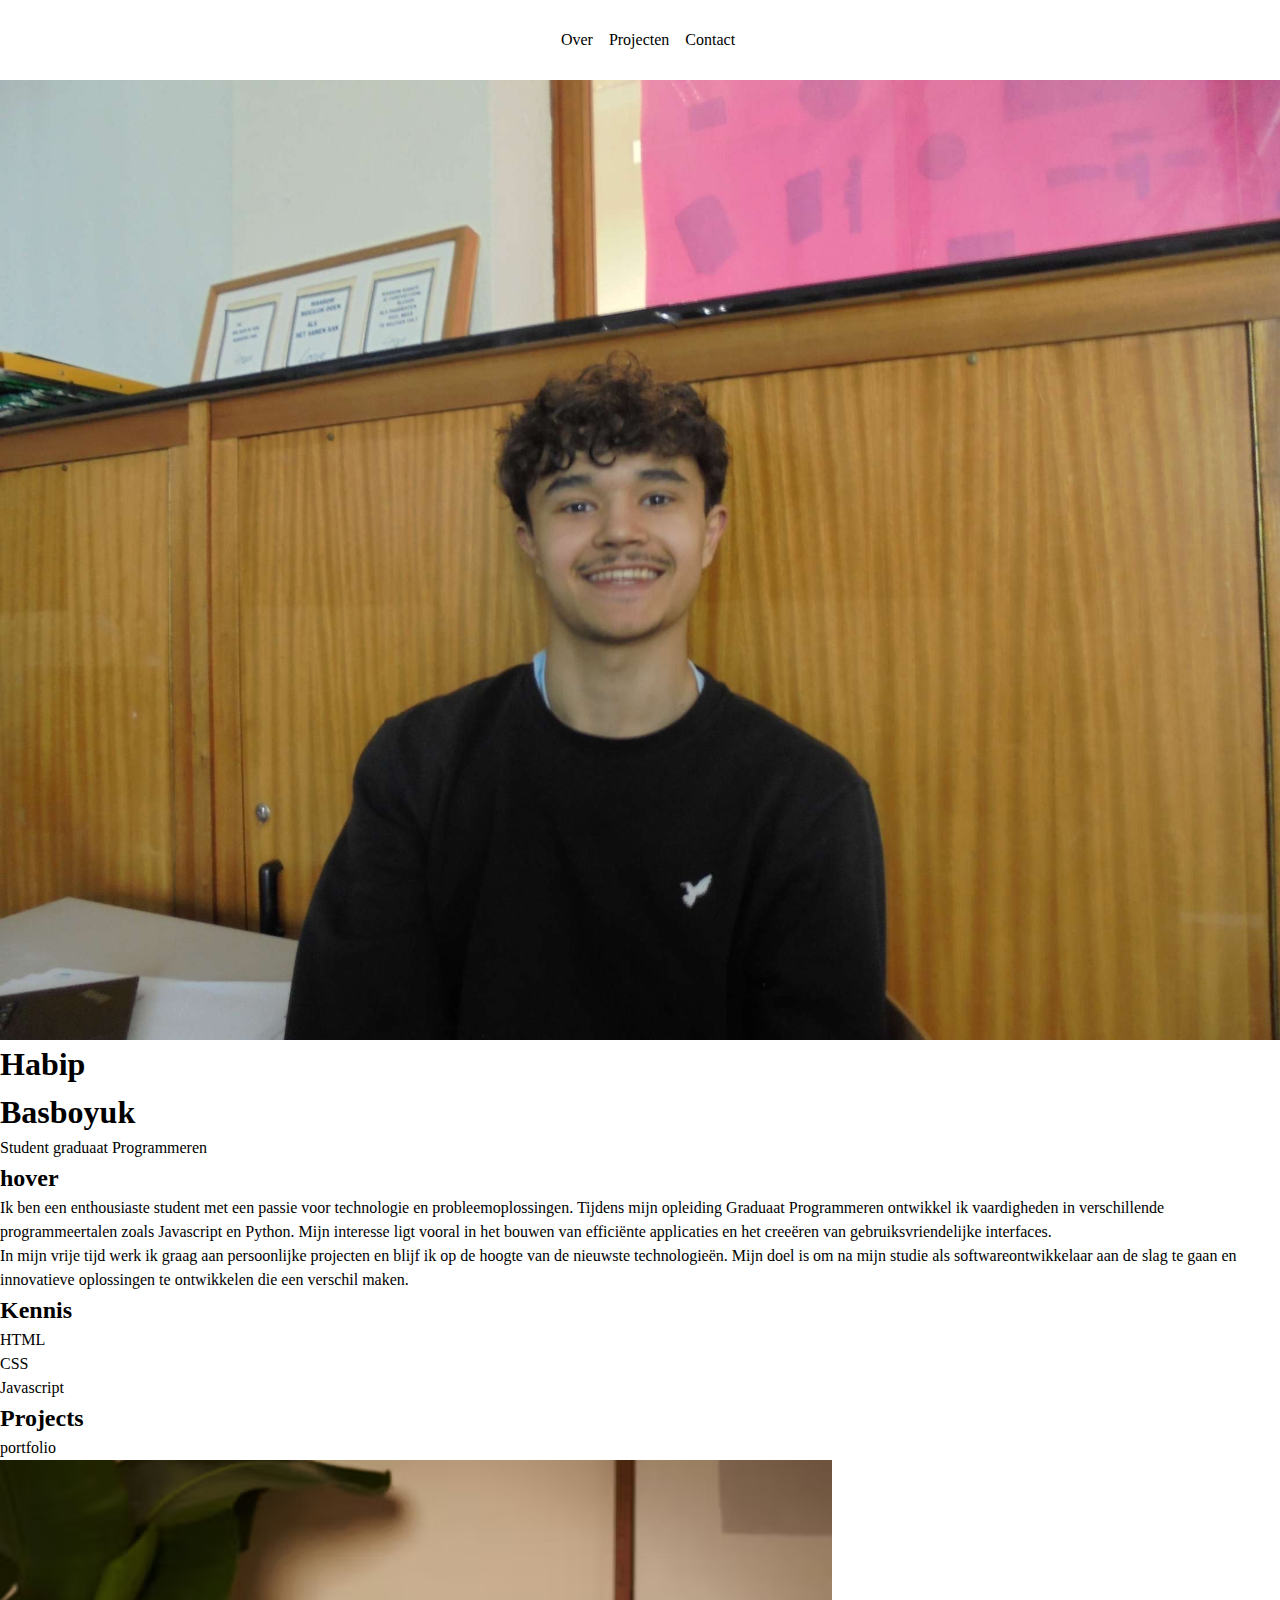
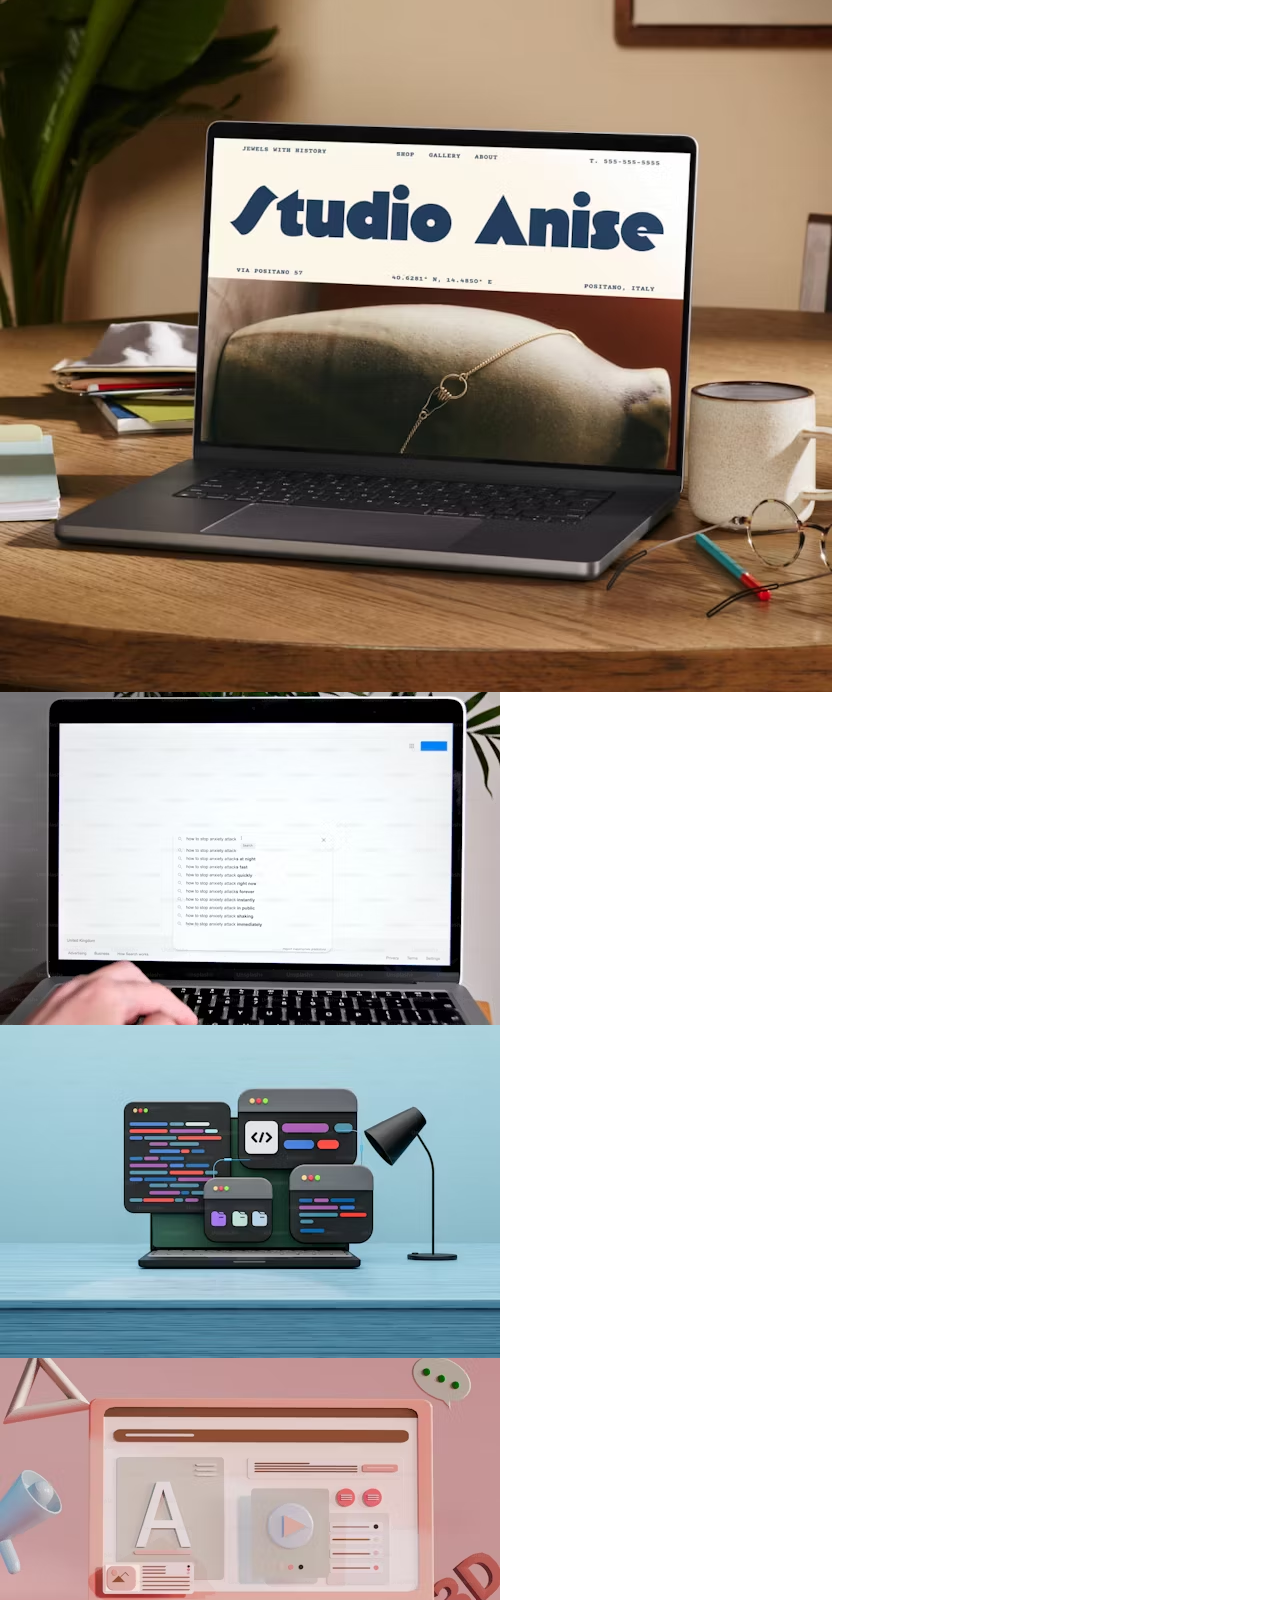
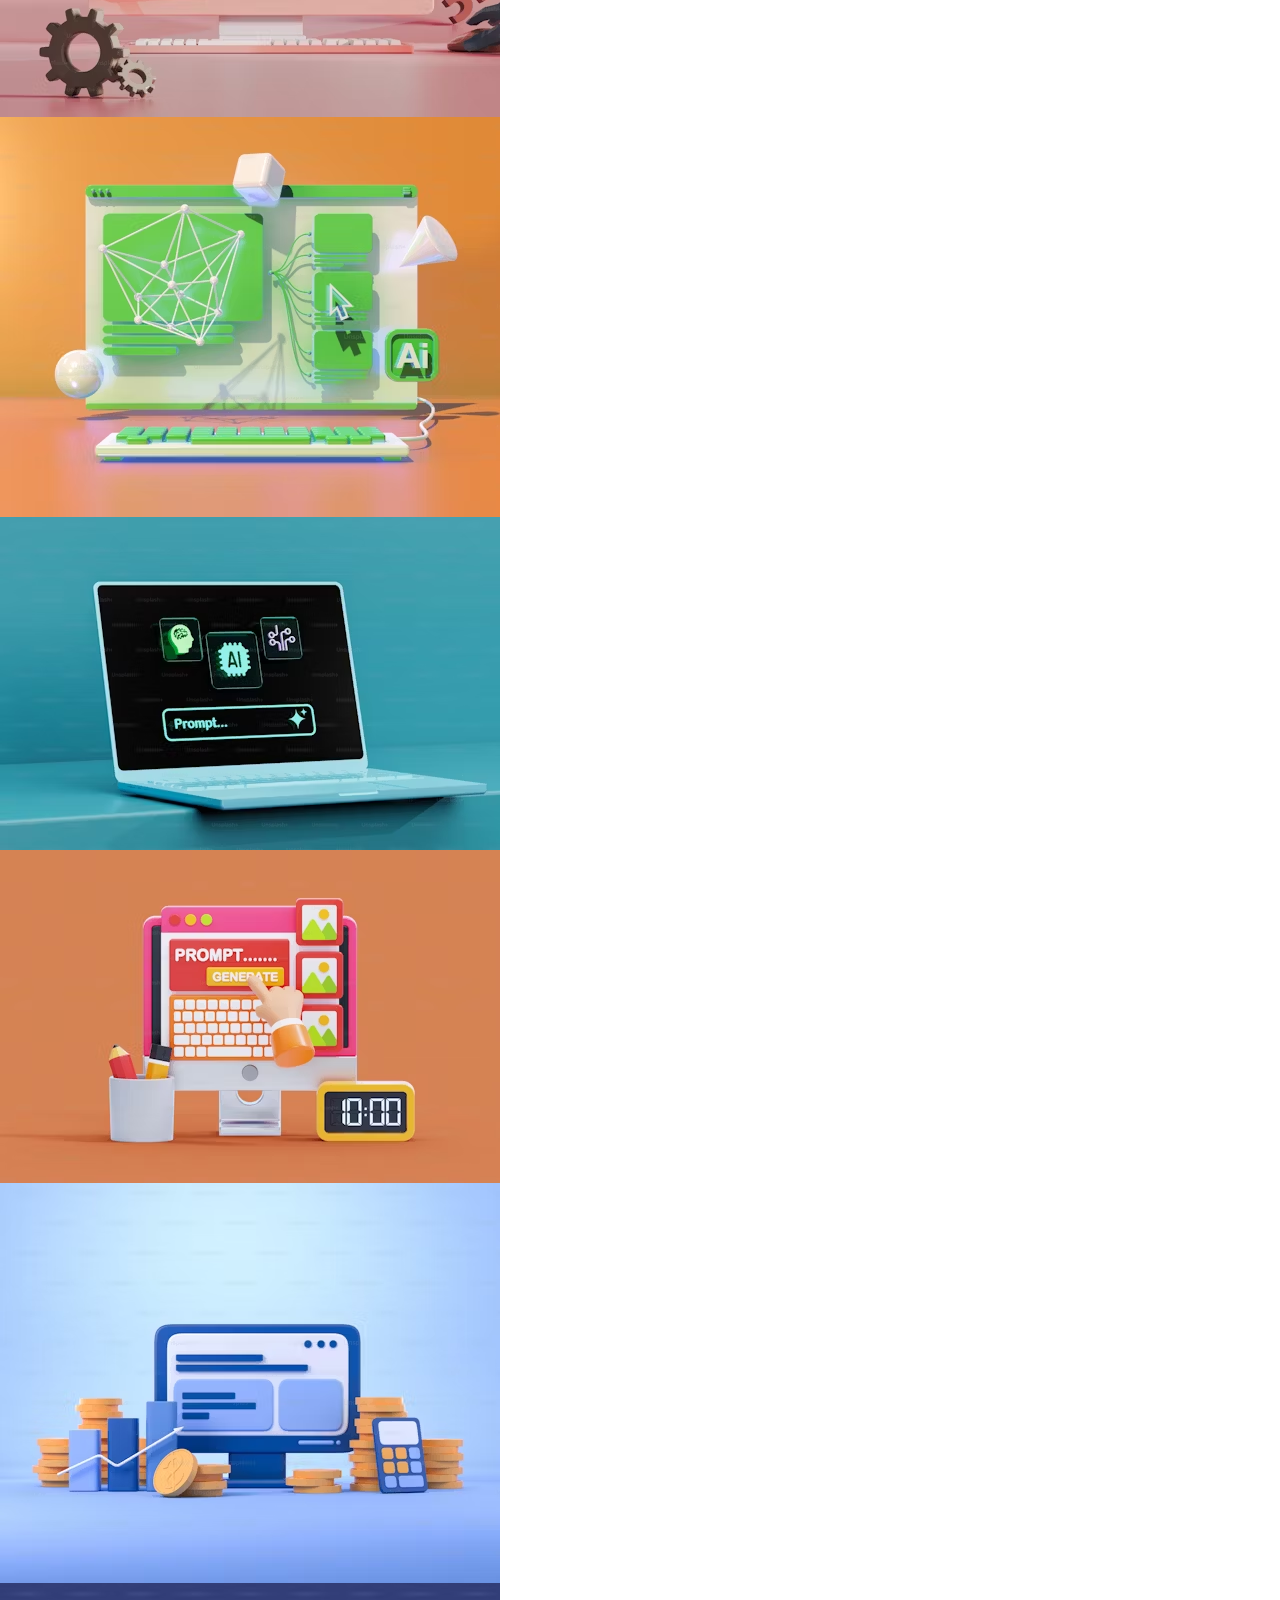
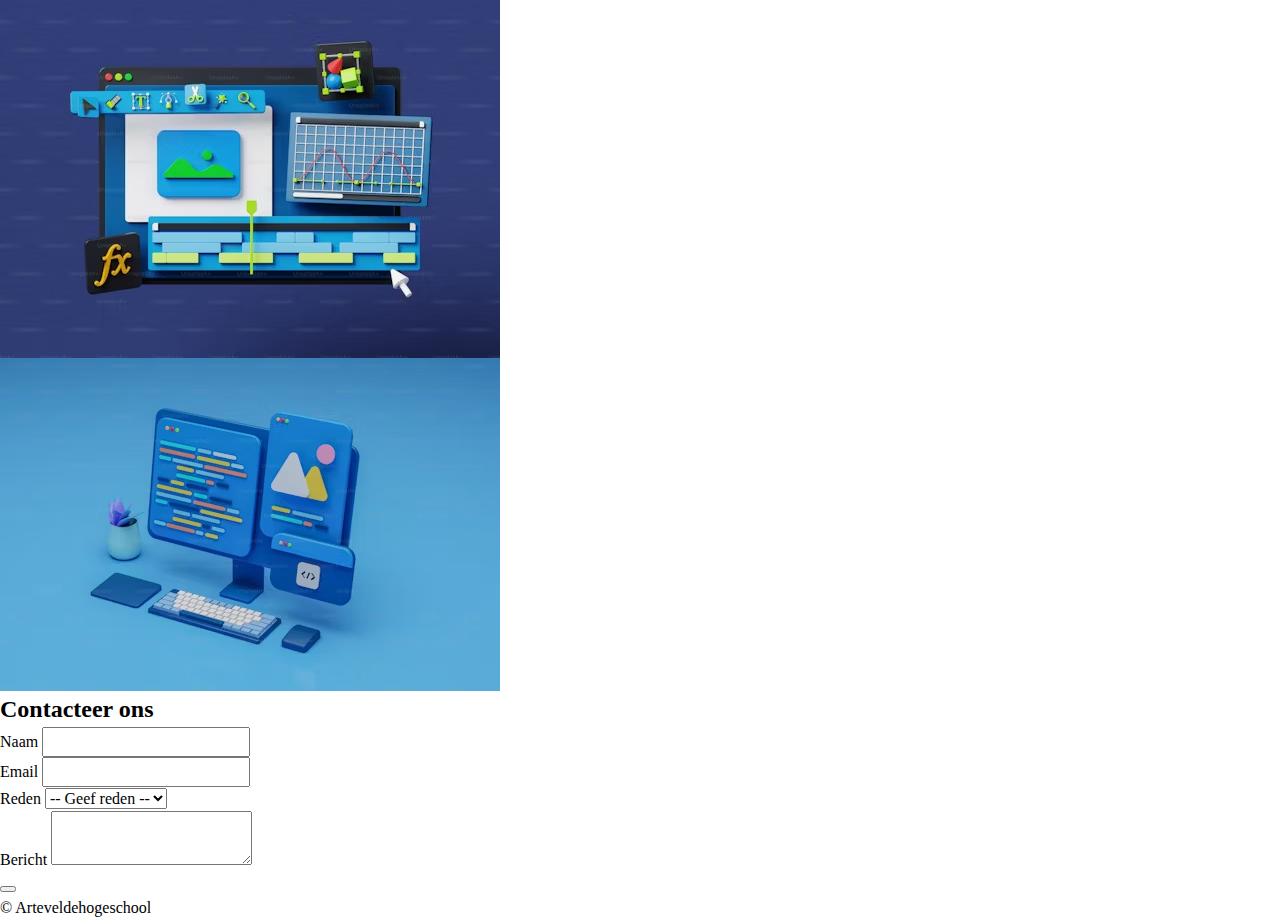
==== app/index.html @ 53a7c498 "finished HTML" ====
<!DOCTYPE html>
<html lang="en">
<head>
    <meta charset="UTF-8">
    <meta name="viewport" content="width=device-width, initial-scale=1.0">
    <title>Home | Habip Basboyuk</title>
    <link rel="stylesheet" href="css/reset.css">
    <link rel="stylesheet" href="css/main.css">
</head>
<body>
    <nav>
        <ul>

            <li><a href="#">Over</a></li>

            <li><a href="#">Projecten</a></li>

            <li><a href="#">Contact</a></li>

        </ul>
    </nav>

<main>

    <picture>

        <source srcset="./images/habip.avif">

        <source srcset="./images/habip.webp">

        <img src="./images/habip.jpeg" alt="Habip">

    </picture>

    <h1>Habip <br> <span>Basboyuk</span></h1>

    <p>Student graduaat Programmeren</p>

    <section>
        <h2>hover</h2>
        <p>Ik ben een enthousiaste student met een passie voor technologie en probleemoplossingen. Tijdens mijn opleiding <span>Graduaat Programmeren</span> ontwikkel ik vaardigheden in verschillende programmeertalen zoals <span>Javascript</span> en Python. Mijn interesse ligt vooral in het bouwen van efficiënte applicaties en het creeëren van gebruiksvriendelijke interfaces.</p>

        <p>In mijn vrije tijd werk ik graag aan persoonlijke projecten en blijf ik op de hoogte van de nieuwste technologieën. Mijn doel is om na mijn studie als softwareontwikkelaar aan de slag te gaan en innovatieve oplossingen te ontwikkelen die een verschil maken.</p>
    </section>

    <section>
        <h2>Kennis</h2>

        <div class="block-container">
            <p>HTML</p>
            <div class="block"></div>
            <div class="block"></div>
            <div class="block"></div>
            <div class="block"></div>
            <div class="block"></div>
            <div class="block"></div>
            <div class="block"></div>
            <div class="block"></div>
        </div>

        <div class="block-container">
            <p>CSS</p>
            <div class="block"></div>
            <div class="block"></div>
            <div class="block"></div>
            <div class="block"></div>
            <div class="block"></div>
            <div class="block"></div>
            <div class="block"></div>
            <div class="block"></div>
        </div>
        
        <div class="block-container">
            <p>Javascript</p>
            <div class="block"></div>
            <div class="block"></div>
            <div class="block"></div>
            <div class="block"></div>
            <div class="block"></div>
            <div class="block"></div>
            <div class="block"></div>
            <div class="block"></div>
        </div>

        

    </section>

    <section>
        <h2>Projects</h2>

        <div class="grid-container">

            <div class="grid"><p>portfolio</p>
            </div>

            <img class="grid" src="../app/images/image1.avif" alt="">

            <img class="grid" src="../app/images/image2.avif" alt="">

            <img class="grid" src="../app/images/image3.avif" alt="">

            <img class="grid" src="../app/images/image4.avif" alt="">

            <img class="grid" src="../app/images/image5.avif" alt="">

            <img class="grid" src="../app/images/image6.avif" alt="">

            <img class="grid" src="../app/images/image7.avif" alt="">

            <img class="grid" src="../app/images/image8.avif" alt="">

            <img class="grid" src="../app/images/image9.avif" alt="">

            <img class="grid" src="../app/images/image10.avif" alt="">

        </div>
    </section>

    <section>
        <h2>Contacteer ons</h2>

        <form action="">
            <div>
                <label for="name">Naam</label>
            <input type="text" name="name" id="name">
            </div>

            <div>
                <label for="email">Email</label>
                <input type="email" id="email">
            </div>

            <div>
                <label for="dropdown">Reden</label>
                <select name="dropdown" id="dropdown">

                    <option value="">-- Geef reden --</option>
                    <option value="1">1</option>
                    <option value="2">2</option>
                    <option value="3">3</option>

                </select>
            </div>

            <div>
                <label for="message">Bericht</label>
                <textarea name="message" id="message"></textarea>
            </div>
            
            <button type="submit"></button>

        </form>
    </section>


    <footer>
        <p>
            &#169; Arteveldehogeschool
        </p>
    </footer>
</main>


</body>
</html>
---- app/css/main.css ----
nav {

    height: 5rem;

    & ul {
        padding-left: 0;
        list-style: none;
        display: flex;
        justify-content: center;
        align-items: center;
        height: 100%;
    }

    & li {
        margin-left: 1rem;
    }

    & ul li a {
        text-decoration: none;
        color: black;
    }
}
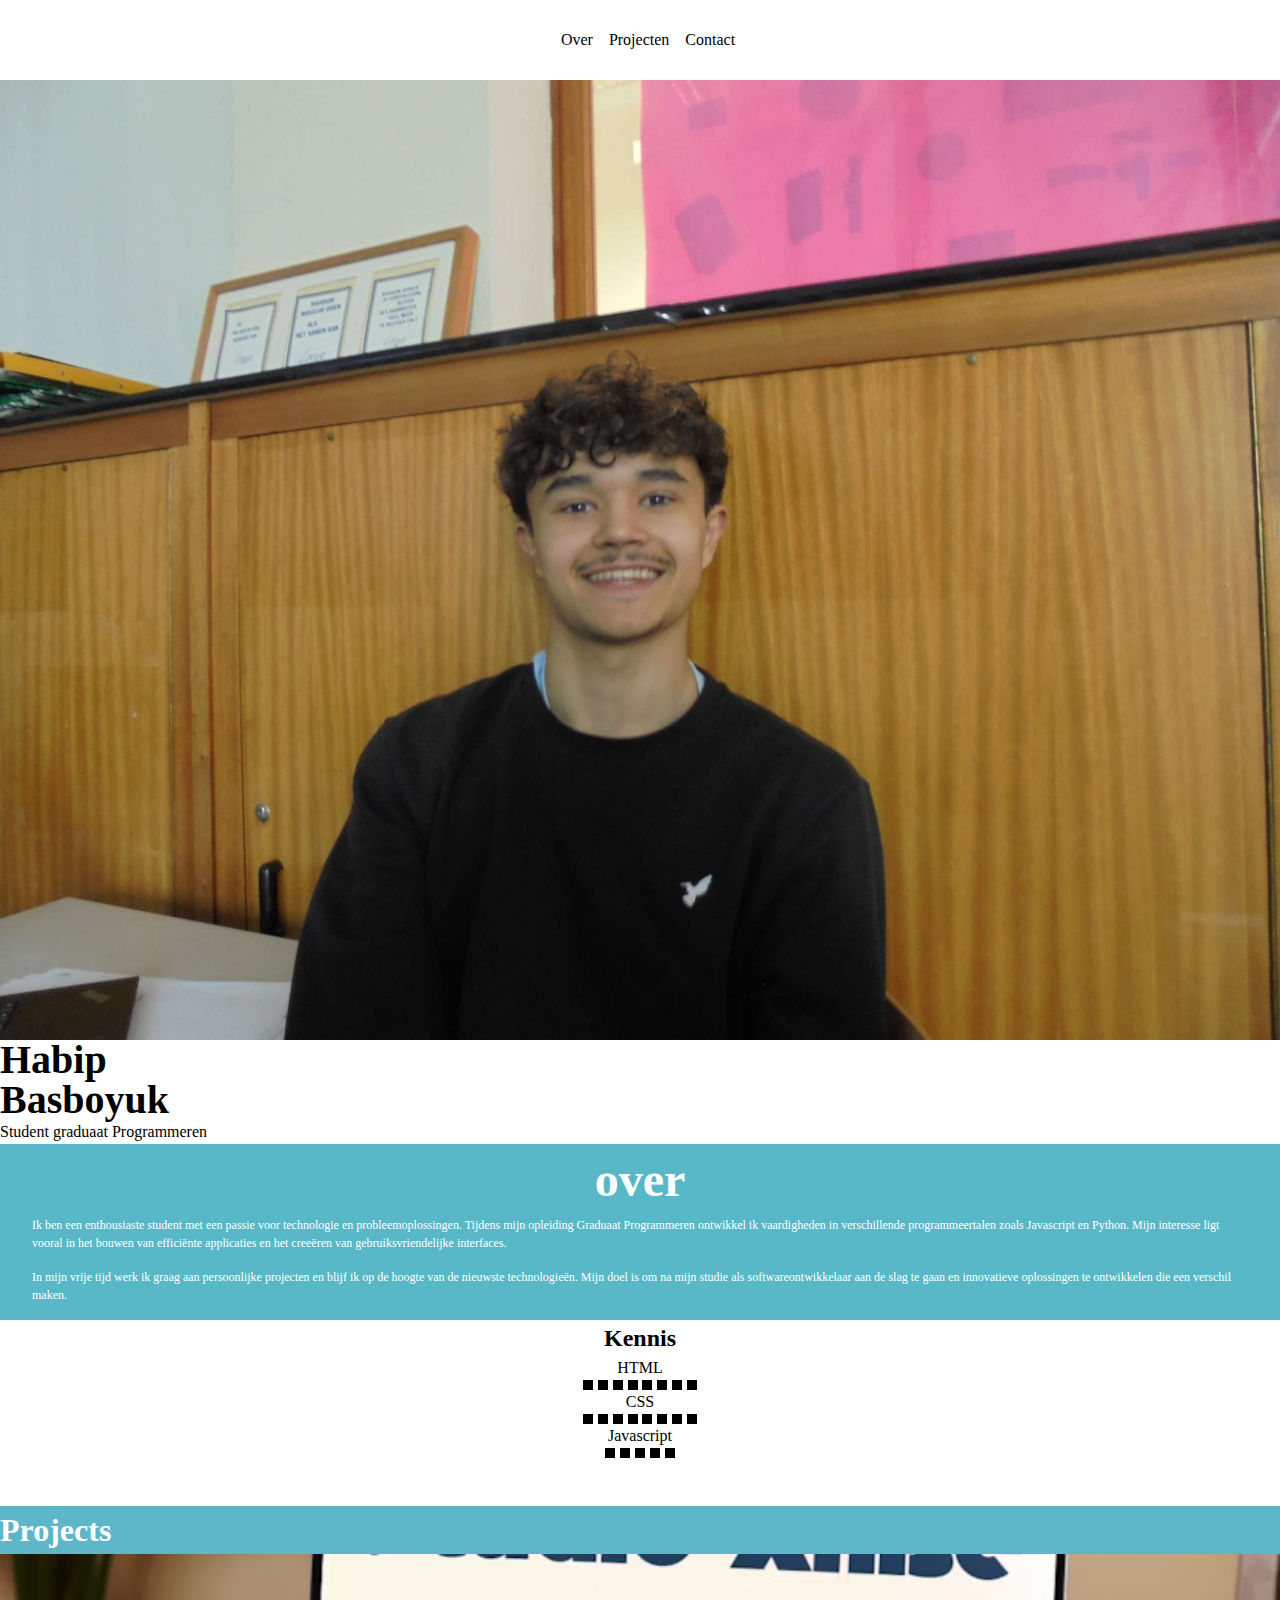
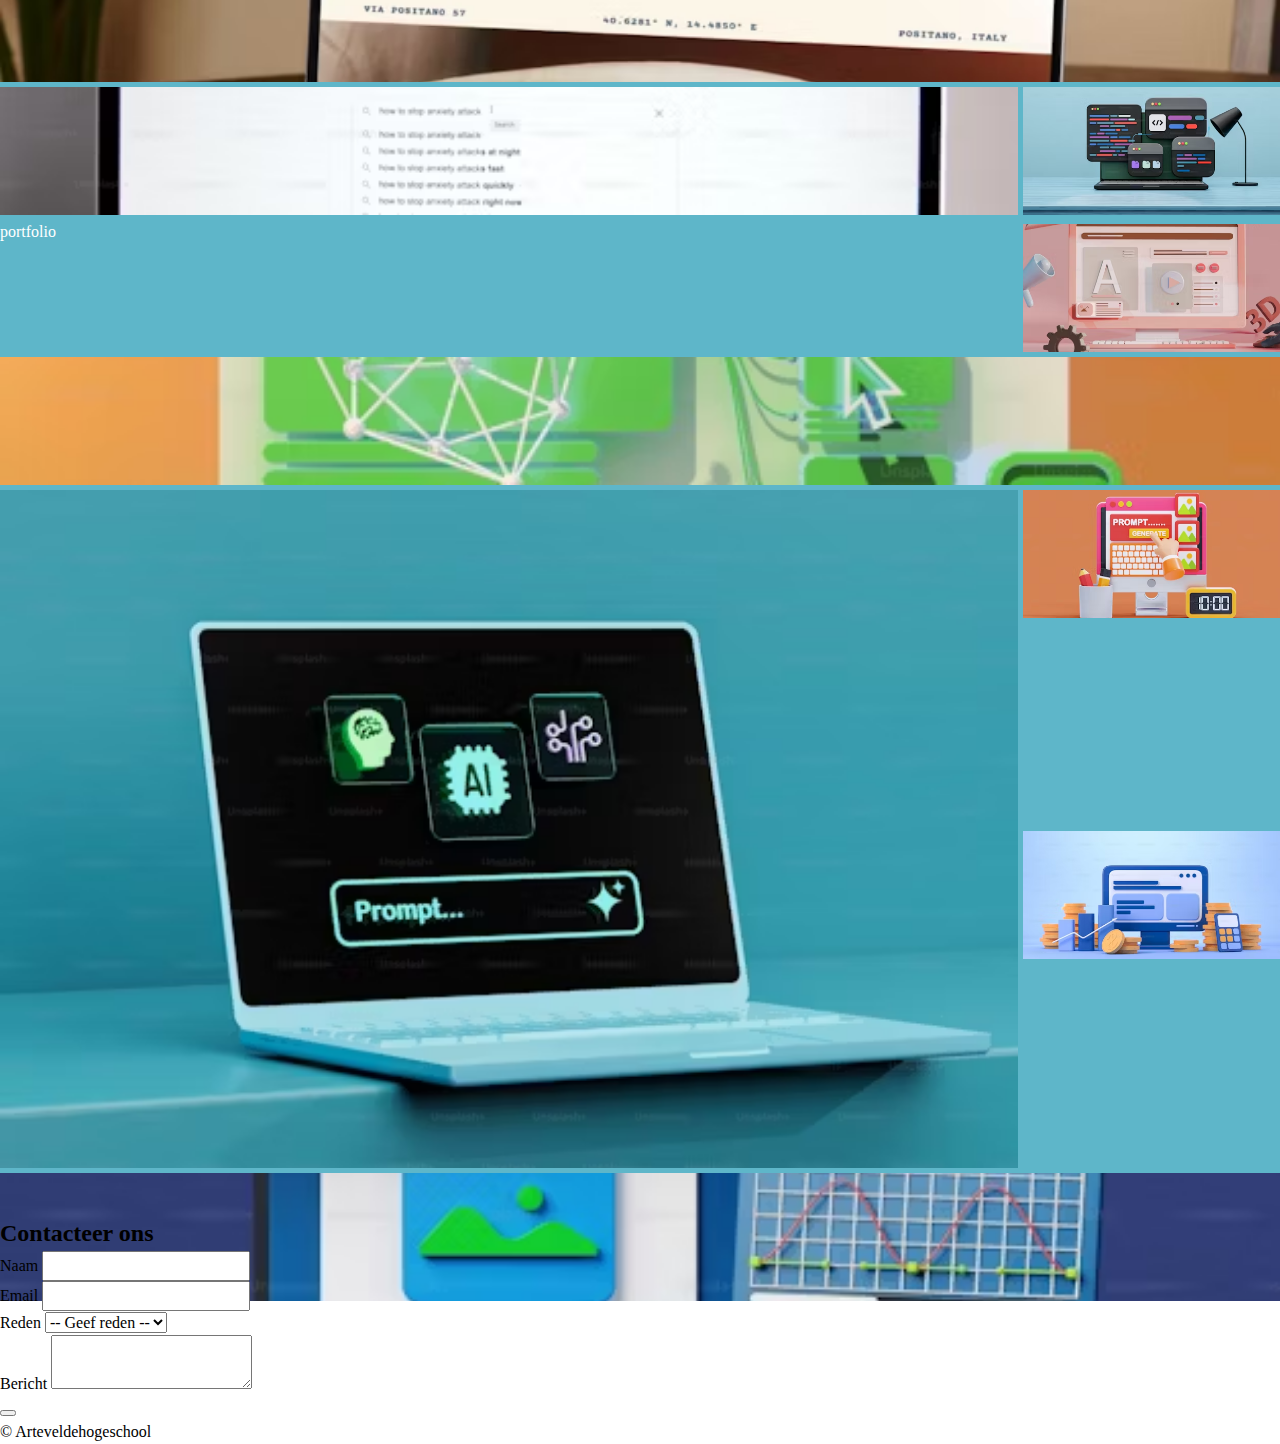
==== commit acfc17b8: "finished css (except contact)" ====
--- a/app/index.html
+++ b/app/index.html
@@ -32,22 +32,27 @@
 
     </picture>
 
-    <h1>Habip <br> <span>Basboyuk</span></h1>
+    <section class="name-section">
 
-    <p>Student graduaat Programmeren</p>
+        <h1>Habip <br> <span>Basboyuk</span></h1>
+    
+        <p>Student graduaat Programmeren</p>
 
-    <section>
-        <h2>hover</h2>
+    </section>
+
+
+    <section class="over">
+        <h2>over</h2>
         <p>Ik ben een enthousiaste student met een passie voor technologie en probleemoplossingen. Tijdens mijn opleiding <span>Graduaat Programmeren</span> ontwikkel ik vaardigheden in verschillende programmeertalen zoals <span>Javascript</span> en Python. Mijn interesse ligt vooral in het bouwen van efficiënte applicaties en het creeëren van gebruiksvriendelijke interfaces.</p>
 
         <p>In mijn vrije tijd werk ik graag aan persoonlijke projecten en blijf ik op de hoogte van de nieuwste technologieën. Mijn doel is om na mijn studie als softwareontwikkelaar aan de slag te gaan en innovatieve oplossingen te ontwikkelen die een verschil maken.</p>
     </section>
 
-    <section>
+    <section class="skill">
         <h2>Kennis</h2>
 
+        <p>HTML</p>
         <div class="block-container">
-            <p>HTML</p>
             <div class="block"></div>
             <div class="block"></div>
             <div class="block"></div>
@@ -58,8 +63,8 @@
             <div class="block"></div>
         </div>
 
+        <p>CSS</p>
         <div class="block-container">
-            <p>CSS</p>
             <div class="block"></div>
             <div class="block"></div>
             <div class="block"></div>
@@ -70,11 +75,8 @@
             <div class="block"></div>
         </div>
         
+        <p>Javascript</p>
         <div class="block-container">
-            <p>Javascript</p>
-            <div class="block"></div>
-            <div class="block"></div>
-            <div class="block"></div>
             <div class="block"></div>
             <div class="block"></div>
             <div class="block"></div>
@@ -86,33 +88,31 @@
 
     </section>
 
-    <section>
+    <section class="grid-container">
         <h2>Projects</h2>
 
-        <div class="grid-container">
+        <div class="grid">
 
-            <div class="grid"><p>portfolio</p>
+            <div class="grid-item portfolio"><p>portfolio</p>
             </div>
 
-            <img class="grid" src="../app/images/image1.avif" alt="">
+            <img class="grid-item img1" src="../app/images/image1.avif" alt="">
 
-            <img class="grid" src="../app/images/image2.avif" alt="">
+            <img class="grid-item img2" src="../app/images/image2.avif" alt="">
 
-            <img class="grid" src="../app/images/image3.avif" alt="">
+            <img class="grid-item img3" src="../app/images/image3.avif" alt="">
 
-            <img class="grid" src="../app/images/image4.avif" alt="">
+            <img class="grid-item img4" src="../app/images/image4.avif" alt="">
 
-            <img class="grid" src="../app/images/image5.avif" alt="">
+            <img class="grid-item img5" src="../app/images/image5.avif" alt="">
 
-            <img class="grid" src="../app/images/image6.avif" alt="">
+            <img class="grid-item img6" src="../app/images/image6.avif" alt="">
 
-            <img class="grid" src="../app/images/image7.avif" alt="">
+            <img class="grid-item img7" src="../app/images/image7.avif" alt="">
 
-            <img class="grid" src="../app/images/image8.avif" alt="">
+            <img class="grid-item img8" src="../app/images/image8.avif" alt="">
 
-            <img class="grid" src="../app/images/image9.avif" alt="">
-
-            <img class="grid" src="../app/images/image10.avif" alt="">
+            <img class="grid-item img9" src="../app/images/image9.avif" alt="">
 
         </div>
     </section>
--- a/app/css/main.css
+++ b/app/css/main.css
@@ -1,25 +1,131 @@
+nav {
+  height: 5rem;
 
-nav {
+  & ul {
+    padding-left: 0;
+    list-style: none;
+    display: flex;
+    justify-content: center;
+    align-items: center;
+    height: 100%;
+  }
 
-    height: 5rem;
+  & li {
+    margin-left: 1rem;
+  }
 
-    & ul {
-        padding-left: 0;
-        list-style: none;
-        display: flex;
-        justify-content: center;
-        align-items: center;
-        height: 100%;
-    }
+  & ul li a {
+    text-decoration: none;
+    color: black;
+  }
+}
 
-    & li {
-        margin-left: 1rem;
-    }
+.name-section {
+  & h1 {
+    line-height: 1;
+    font-size: 2.5rem;
+  }
+}
 
-    & ul li a {
-        text-decoration: none;
-        color: black;
-    }
+.over {
+  color: white;
+  background-color: #59b8c8;
+
+  & h2 {
+    font-size: 3rem;
+    text-align: center;
+  }
+
+  & p {
+    padding-right: 2rem;
+    font-size: 0.75rem;
+    margin-left: 2rem;
+    padding-bottom: 1rem;
+  }
+}
+
+.skill {
+  text-align: center;
+
+  & .block-container {
+    display: flex;
+    justify-content: center;
+    gap: 0.3rem;
+  }
+
+  & .block {
+    background-color: black;
+    width: 10px;
+    height: 10px;
+  }
+}
+
+.grid-container {
+  margin-top: 3rem;
+  color: white;
+  background-color: #5eb6c9;
+
+  & h2 {
+    font-size: 2rem;
+  }
+
+  & .grid {
+    display: grid;
+    grid-template-areas:
+      "img1 img1 img1"
+      "img2 img2 img3"
+      "portfolio portfolio img3"
+      "portfolio portfolio img4"
+      "img5 img5 img5"
+      "img6 img6 img7"
+      "img6 img6 img8"
+      "img9 img9 img9";
+  }
+
+  & .grid-item {
+    object-fit: cover;
+    width: 100%;
+    height: 8rem;
+  }
+}
+
+.grid {
+  gap: 0.3rem;
+  & .portfolio {
+    grid-area: portfolio;
+  }
+
+  & .img1 {
+    grid-area: img1;
+  }
+  & .img2 {
+    grid-area: img2;
+  }
+  & .img3 {
+    grid-area: img3;
+  }
+  & .img4 {
+    grid-area: img4;
+  }
+  & .img5 {
+    grid-area: img5;
+  }
+  & .img6 {
+    grid-area: img6;
+    height: 100%;
+    object-fit: fill;
+
+  }
+  & .img7 {
+    grid-area: img7;
+  }
+  & .img8 {
+    grid-area: img8;
+  }
+  & .img9 {
+    grid-area: img9;
+  }
 }
 
 
+
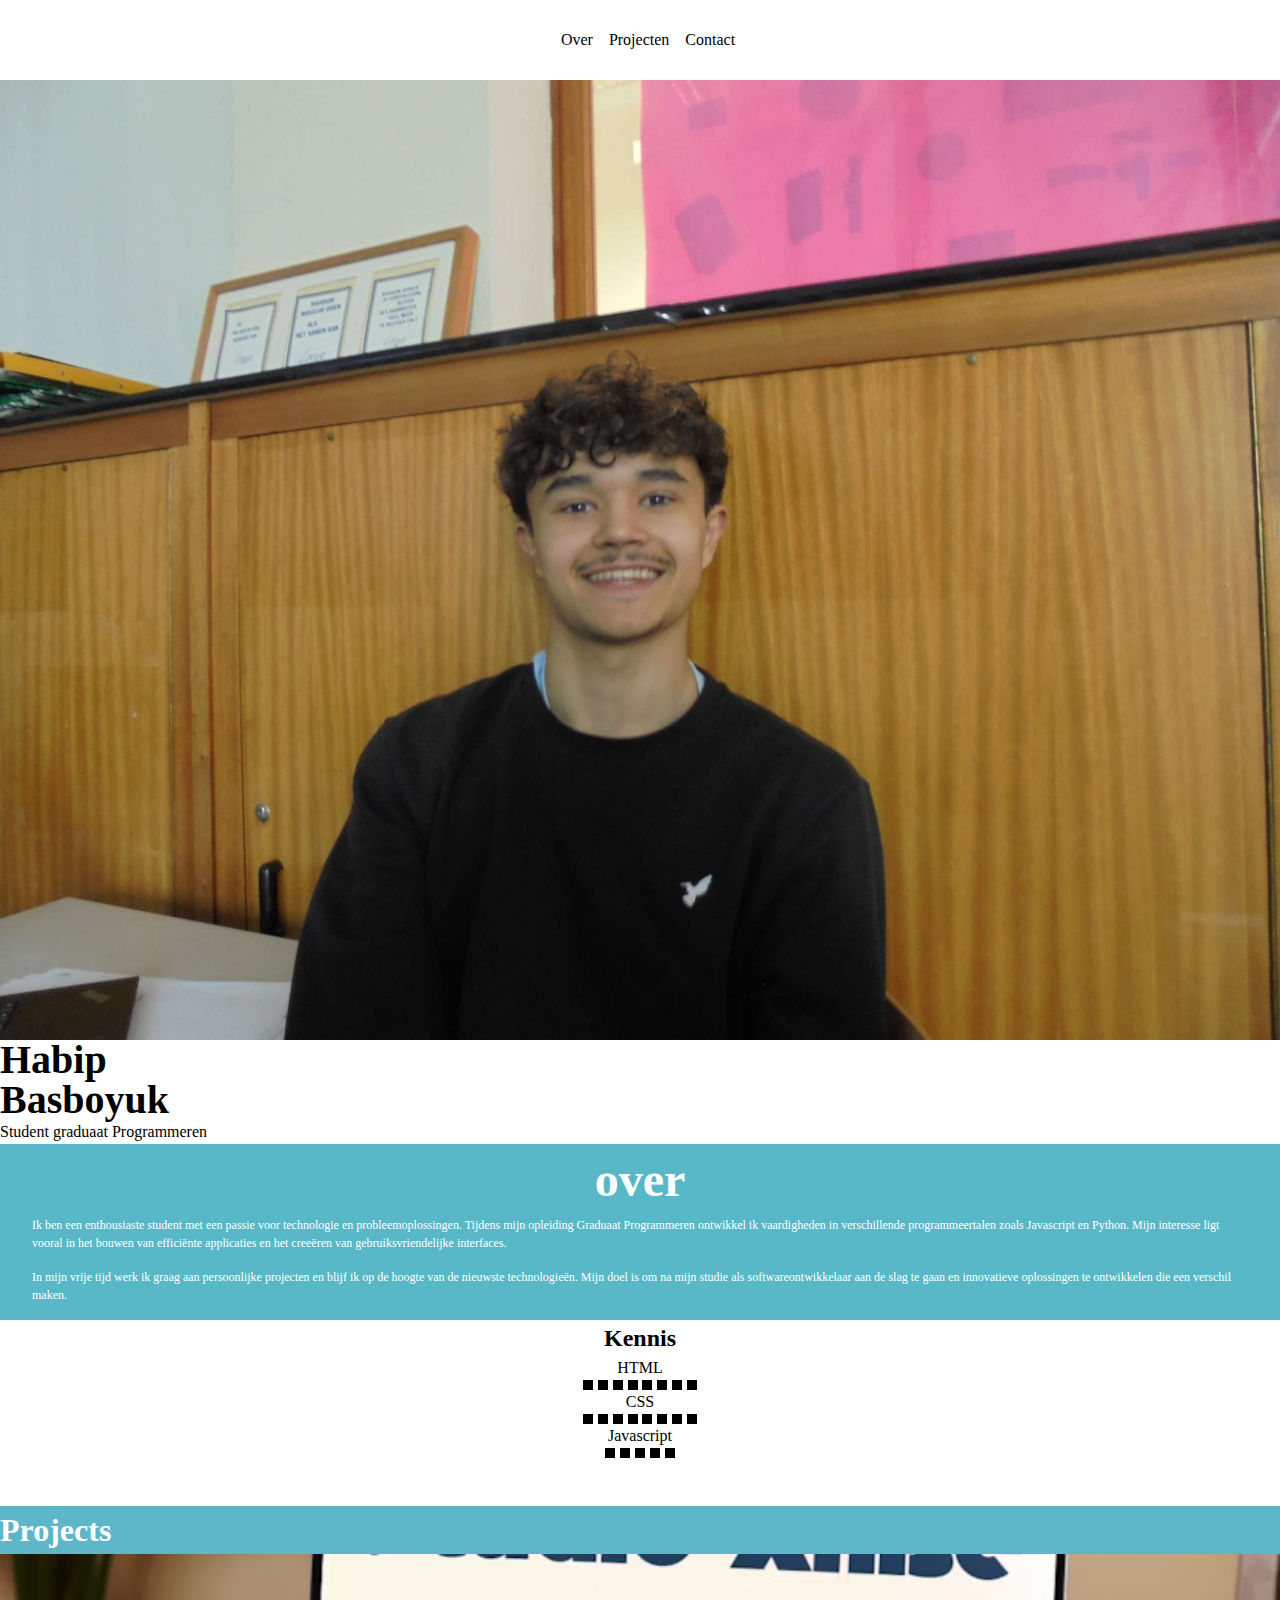
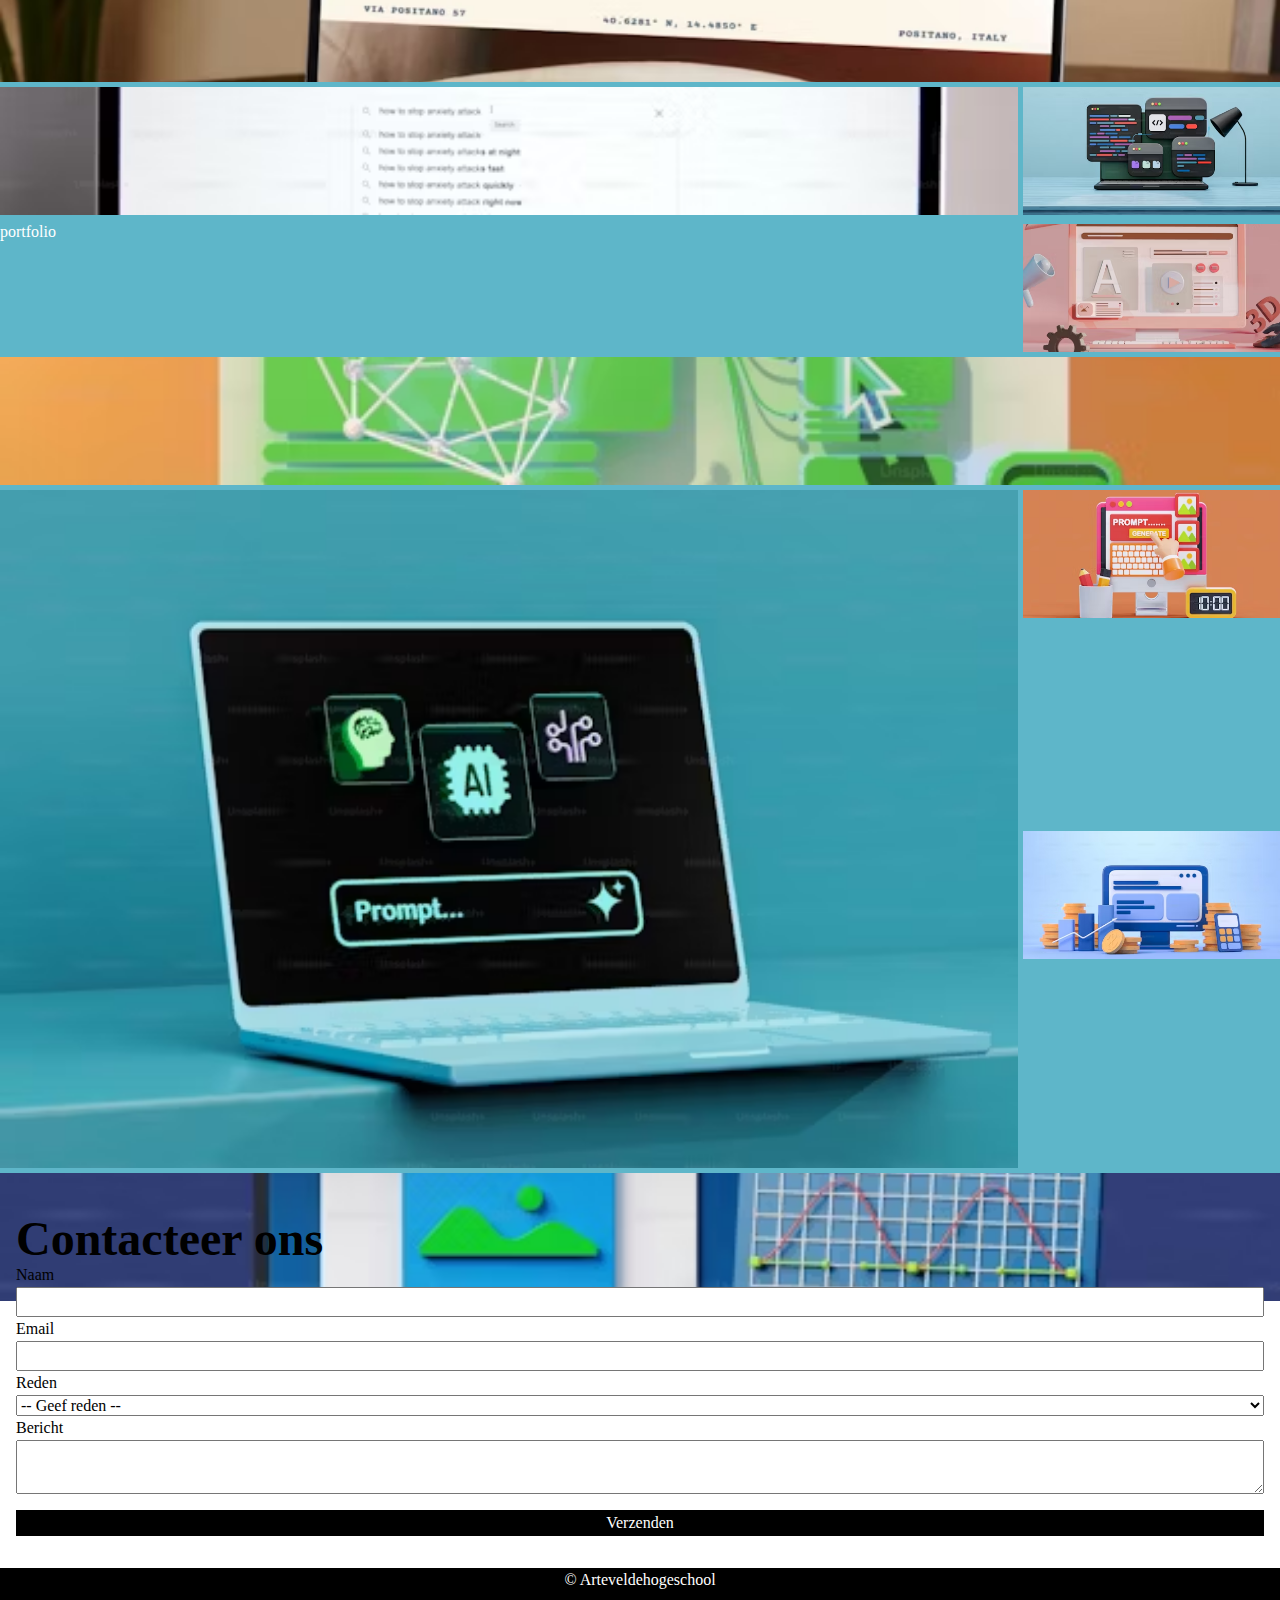
==== commit 2b718f84: "finished css mobile" ====
--- a/app/index.html
+++ b/app/index.html
@@ -117,7 +117,7 @@
         </div>
     </section>
 
-    <section>
+    <section class="contact">
         <h2>Contacteer ons</h2>
 
         <form action="">
@@ -148,7 +148,11 @@
                 <textarea name="message" id="message"></textarea>
             </div>
             
-            <button type="submit"></button>
+            <div>
+                
+                <button type="submit">Verzenden</button>
+
+            </div>
 
         </form>
     </section>
--- a/app/css/main.css
+++ b/app/css/main.css
@@ -113,7 +113,7 @@
   & .img6 {
     grid-area: img6;
     height: 100%;
-    object-fit: fill;
+    object-fit: cover;
 
   }
   & .img7 {
@@ -127,5 +127,42 @@
   }
 }
 
+.contact {
+    margin-bottom: 2rem;
+
+    & h2 {
+        font-size: 3rem;
+        line-height: 1;
+        margin-left: 1rem;
+        margin-right: 1rem;
+    }
+
+    & div {
+        display: flex;
+        flex-direction: column;
+        margin-left: 1rem;
+        margin-right: 1rem;
+    }
+
+    & button {
+        margin-top: 1rem;
+        background-color: black;
+        color: white;
+        border: none;
+    }
+}
+
+footer {
+    background-color: black;
+    color: white;
+    height: 3rem;
+
+    & p {
+        display: flex;
+        justify-content: center;
+        align-items: center;
+    }
+}
 
 
+
